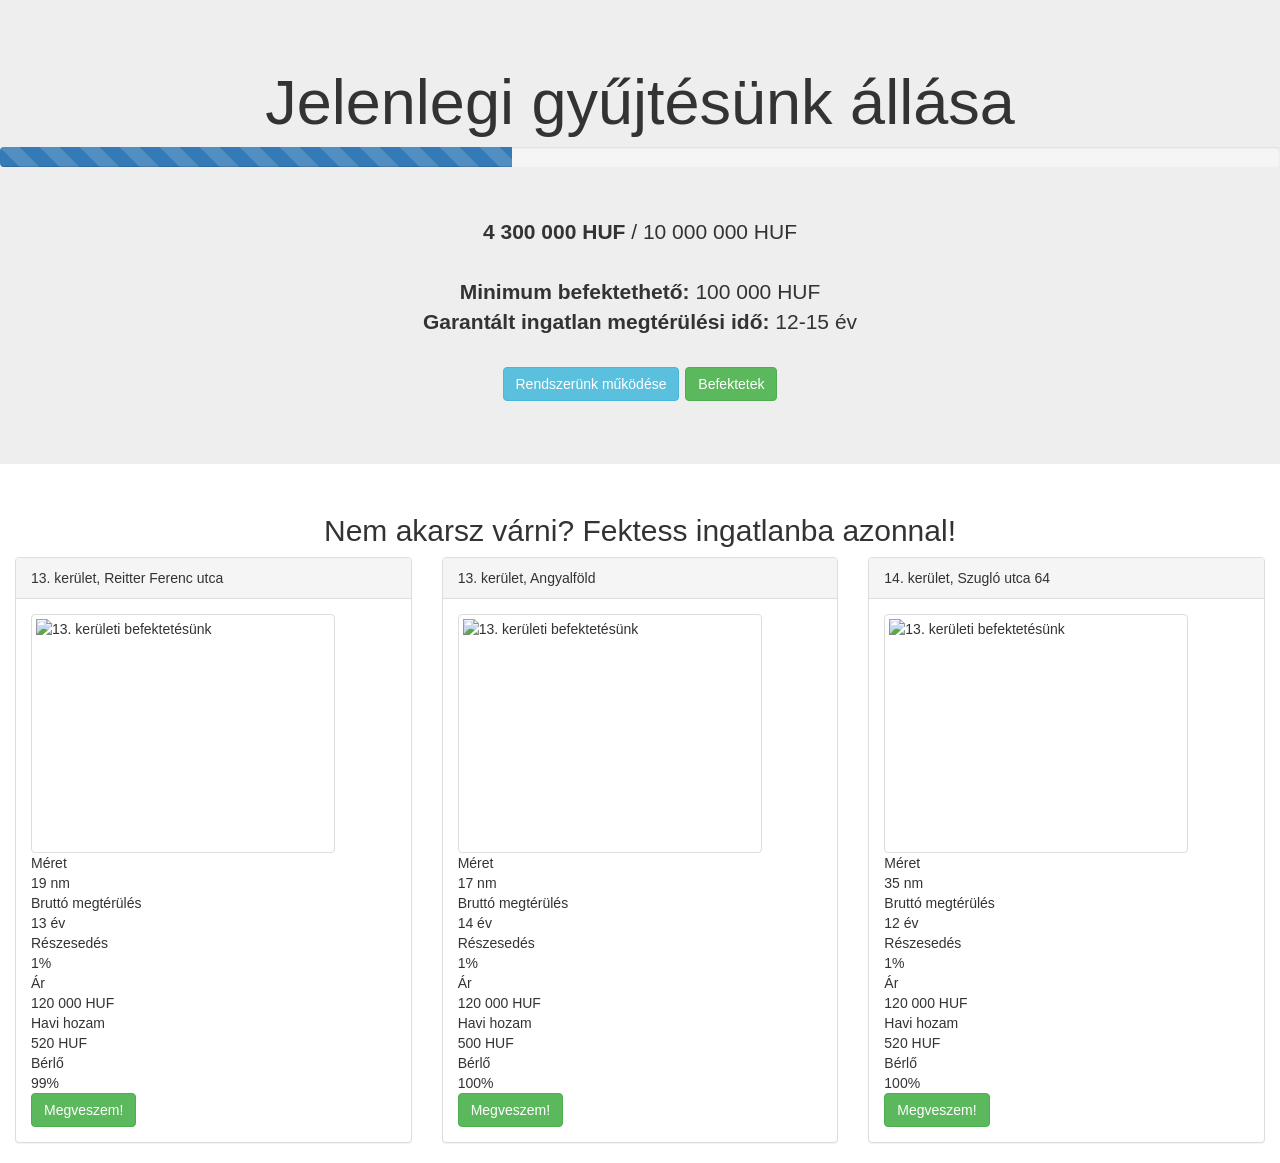
==== src/main/resources/templates/index.html @ 20169310 "login creates user" ====
<!doctype html>
<html lang="en" xmlns="http://www.w3.org/1999/xhtml" xmlns:th="http://www.thymeleaf.org">
<head>
    <meta charset="utf-8" />
    <meta name="author" content="Investify" />
    <meta name="viewport" content="width=device-width, initial-scale=1" />

    <title>3bit Store</title>

    <script src="https://code.jquery.com/jquery-3.1.1.min.js"
            integrity="sha256-hVVnYaiADRTO2PzUGmuLJr8BLUSjGIZsDYGmIJLv2b8=" crossorigin="anonymous"></script>
    <link rel="stylesheet" href="https://maxcdn.bootstrapcdn.com/bootstrap/3.3.7/css/bootstrap.min.css"
          integrity="sha384-BVYiiSIFeK1dGmJRAkycuHAHRg32OmUcww7on3RYdg4Va+PmSTsz/K68vbdEjh4u" crossorigin="anonymous" />
    <link rel="stylesheet" href="https://maxcdn.bootstrapcdn.com/bootstrap/3.3.7/css/bootstrap-theme.min.css"
          integrity="sha384-rHyoN1iRsVXV4nD0JutlnGaslCJuC7uwjduW9SVrLvRYooPp2bWYgmgJQIXwl/Sp" crossorigin="anonymous" />
    <link rel="stylesheet" type="text/css" href="/css/custom.css" />
    <link rel="stylesheet" type="text/css" href="/css/manuTable.css" />

    <script src="https://maxcdn.bootstrapcdn.com/bootstrap/3.3.7/js/bootstrap.min.js"
            integrity="sha384-Tc5IQib027qvyjSMfHjOMaLkfuWVxZxUPnCJA7l2mCWNIpG9mGCD8wGNIcPD7Txa"
            crossorigin="anonymous"></script>

</head>

<body>

<div th:replace="navbar :: copy"></div>

<div class="jumbotron text-center">
    <h1>Jelenlegi gyűjtésünk állása</h1>
    <div class="progress mprogress">
        <div class="progress-bar progress-bar-striped active" aria-valuenow="43"
             aria-valuemin="0" aria-valuemax="100" style="width:40%">
        </div>
    </div>
    <p>
        <br />
        <b>4 300 000 HUF</b> / 10 000 000 HUF<br /><br />

        <b>Minimum befektethető:</b> 100 000 HUF<br/>
        <b>Garantált ingatlan megtérülési idő:</b> 12-15 év<br /><br/>

        <a class="btn btn-info" href="/faq">Rendszerünk működése</a>
        <a class="btn btn-success" href="/registration">Befektetek</a>
    </p>
</div>

<div class="container-fluid">
    <div class="row">
        <div class="col-md-1">

        </div>
        <div class="col-md-10 text-center">
            <h2>Nem akarsz várni? Fektess ingatlanba azonnal!</h2>
        </div>
        <div class="col-md-1">

        </div>
    </div>

    <div class="row">
        <div class="col-md-4">

            <div class="panel panel-default">
                <div class="panel-heading">13. kerület, Reitter Ferenc utca</div>
                <div class="panel-body c">

                    <img src="http://ingatlancdn.com/photos/08/44/22839156_110816158_l.jpg" class="img-thumbnail" alt="13. kerületi befektetésünk" width="304" height="236" />
                    <br/>

                    <div class="td-2 b">Méret</div>
                    <div class="td-2">19 nm</div>

                    <div class="td-2 b newline nomargin">Bruttó megtérülés</div>
                    <div class="td-2 nomargin">13 év</div>

                    <div class="td-2 b newline nomargin">Részesedés</div>
                    <div class="td-2 nomargin">1%</div>

                    <div class="td-2 b newline nomargin"> Ár</div>
                    <div class="td-2 nomargin">120 000 HUF</div>

                    <div class="td-2 b newline nomargin">Havi hozam</div>
                    <div class="td-2 nomargin">520 HUF</div>

                    <div class="td-2 b newline nomargin">Bérlő</div>
                    <div class="td-2 nomargin">99%</div>

                    <div class="td-1 c newline">
                        <button class="btn btn-success">Megveszem!</button>
                    </div>
                </div>
            </div>

        </div>
        <div class="col-md-4">

            <div class="panel panel-default">
                <div class="panel-heading">13. kerület, Angyalföld</div>
                <div class="panel-body c">

                    <img src="http://ingatlancdn.com/photos/2f/17/23062668_110979701_l.jpg" class="img-thumbnail" alt="13. kerületi befektetésünk" width="304" height="236" />
                    <br/>

                    <div class="td-2 b">Méret</div>
                    <div class="td-2">17 nm</div>

                    <div class="td-2 b newline nomargin">Bruttó megtérülés</div>
                    <div class="td-2 nomargin">14 év</div>

                    <div class="td-2 b newline nomargin">Részesedés</div>
                    <div class="td-2 nomargin">1%</div>

                    <div class="td-2 b newline nomargin"> Ár</div>
                    <div class="td-2 nomargin">120 000 HUF</div>

                    <div class="td-2 b newline nomargin">Havi hozam</div>
                    <div class="td-2 nomargin">500 HUF</div>

                    <div class="td-2 b newline nomargin">Bérlő</div>
                    <div class="td-2 nomargin">100%</div>

                    <div class="td-1 c newline">
                        <button class="btn btn-success">Megveszem!</button>
                    </div>
                </div>
            </div>

        </div>
        <div class="col-md-4">

            <div class="panel panel-default">
                <div class="panel-heading">14. kerület, Szugló utca 64</div>
                <div class="panel-body c">

                    <img src="http://ingatlancdn.com/photos/be/f2/22979252_110161242_l.jpg" class="img-thumbnail" alt="13. kerületi befektetésünk" width="304" height="236" />
                    <br/>

                    <div class="td-2 b">Méret</div>
                    <div class="td-2">35 nm</div>

                    <div class="td-2 b newline nomargin">Bruttó megtérülés</div>
                    <div class="td-2 nomargin">12 év</div>

                    <div class="td-2 b newline nomargin">Részesedés</div>
                    <div class="td-2 nomargin">1%</div>

                    <div class="td-2 b newline nomargin"> Ár</div>
                    <div class="td-2 nomargin">120 000 HUF</div>

                    <div class="td-2 b newline nomargin">Havi hozam</div>
                    <div class="td-2 nomargin">520 HUF</div>

                    <div class="td-2 b newline nomargin">Bérlő</div>
                    <div class="td-2 nomargin">100%</div>

                    <div class="td-1 c newline">
                        <button class="btn btn-success">Megveszem!</button>
                    </div>
                </div>
            </div>

        </div>
    </div>
</div>

<div th:replace="footer :: copy"></div>

</body>
</html>
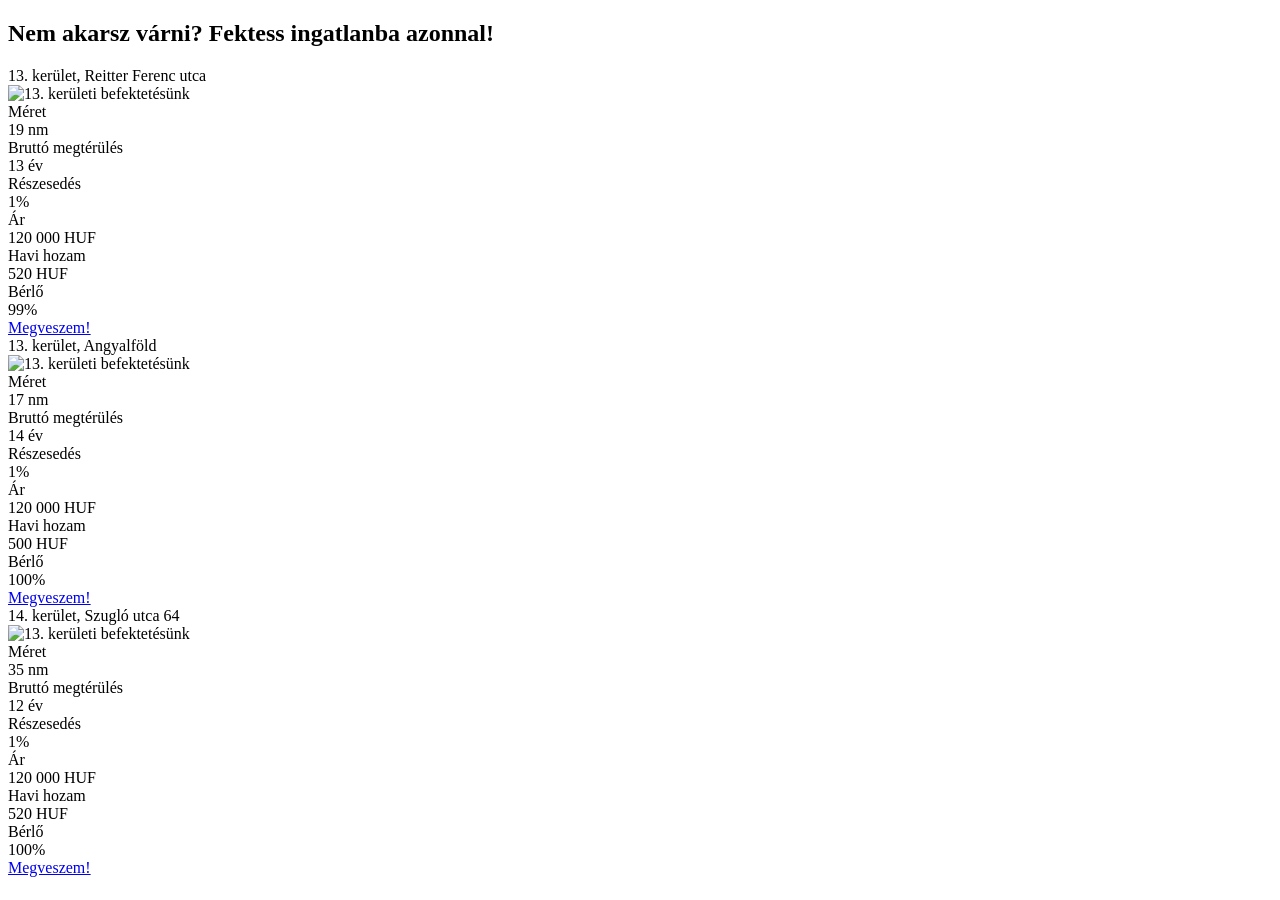
==== commit 9e1a7573: "until market alfa" ====
--- a/src/main/resources/templates/index.html
+++ b/src/main/resources/templates/index.html
@@ -1,49 +1,13 @@
 <!doctype html>
 <html lang="en" xmlns="http://www.w3.org/1999/xhtml" xmlns:th="http://www.thymeleaf.org">
-<head>
-    <meta charset="utf-8" />
-    <meta name="author" content="Investify" />
-    <meta name="viewport" content="width=device-width, initial-scale=1" />
 
-    <title>3bit Store</title>
-
-    <script src="https://code.jquery.com/jquery-3.1.1.min.js"
-            integrity="sha256-hVVnYaiADRTO2PzUGmuLJr8BLUSjGIZsDYGmIJLv2b8=" crossorigin="anonymous"></script>
-    <link rel="stylesheet" href="https://maxcdn.bootstrapcdn.com/bootstrap/3.3.7/css/bootstrap.min.css"
-          integrity="sha384-BVYiiSIFeK1dGmJRAkycuHAHRg32OmUcww7on3RYdg4Va+PmSTsz/K68vbdEjh4u" crossorigin="anonymous" />
-    <link rel="stylesheet" href="https://maxcdn.bootstrapcdn.com/bootstrap/3.3.7/css/bootstrap-theme.min.css"
-          integrity="sha384-rHyoN1iRsVXV4nD0JutlnGaslCJuC7uwjduW9SVrLvRYooPp2bWYgmgJQIXwl/Sp" crossorigin="anonymous" />
-    <link rel="stylesheet" type="text/css" href="/css/custom.css" />
-    <link rel="stylesheet" type="text/css" href="/css/manuTable.css" />
-
-    <script src="https://maxcdn.bootstrapcdn.com/bootstrap/3.3.7/js/bootstrap.min.js"
-            integrity="sha384-Tc5IQib027qvyjSMfHjOMaLkfuWVxZxUPnCJA7l2mCWNIpG9mGCD8wGNIcPD7Txa"
-            crossorigin="anonymous"></script>
-
-</head>
+<head th:replace="head :: copy"></head>
 
 <body>
 
 <div th:replace="navbar :: copy"></div>
 
-<div class="jumbotron text-center">
-    <h1>Jelenlegi gyűjtésünk állása</h1>
-    <div class="progress mprogress">
-        <div class="progress-bar progress-bar-striped active" aria-valuenow="43"
-             aria-valuemin="0" aria-valuemax="100" style="width:40%">
-        </div>
-    </div>
-    <p>
-        <br />
-        <b>4 300 000 HUF</b> / 10 000 000 HUF<br /><br />
-
-        <b>Minimum befektethető:</b> 100 000 HUF<br/>
-        <b>Garantált ingatlan megtérülési idő:</b> 12-15 év<br /><br/>
-
-        <a class="btn btn-info" href="/faq">Rendszerünk működése</a>
-        <a class="btn btn-success" href="/registration">Befektetek</a>
-    </p>
-</div>
+<div th:replace="collections/active-collection :: copy"></div>
 
 <div class="container-fluid">
     <div class="row">
@@ -87,7 +51,7 @@
                     <div class="td-2 nomargin">99%</div>
 
                     <div class="td-1 c newline">
-                        <button class="btn btn-success">Megveszem!</button>
+                        <a class="btn btn-success" href="/registration">Megveszem!</a>
                     </div>
                 </div>
             </div>
@@ -121,7 +85,7 @@
                     <div class="td-2 nomargin">100%</div>
 
                     <div class="td-1 c newline">
-                        <button class="btn btn-success">Megveszem!</button>
+                        <a class="btn btn-success" href="/registration">Megveszem!</a>
                     </div>
                 </div>
             </div>
@@ -155,7 +119,7 @@
                     <div class="td-2 nomargin">100%</div>
 
                     <div class="td-1 c newline">
-                        <button class="btn btn-success">Megveszem!</button>
+                        <a class="btn btn-success" href="/registration">Megveszem!</a>
                     </div>
                 </div>
             </div>
